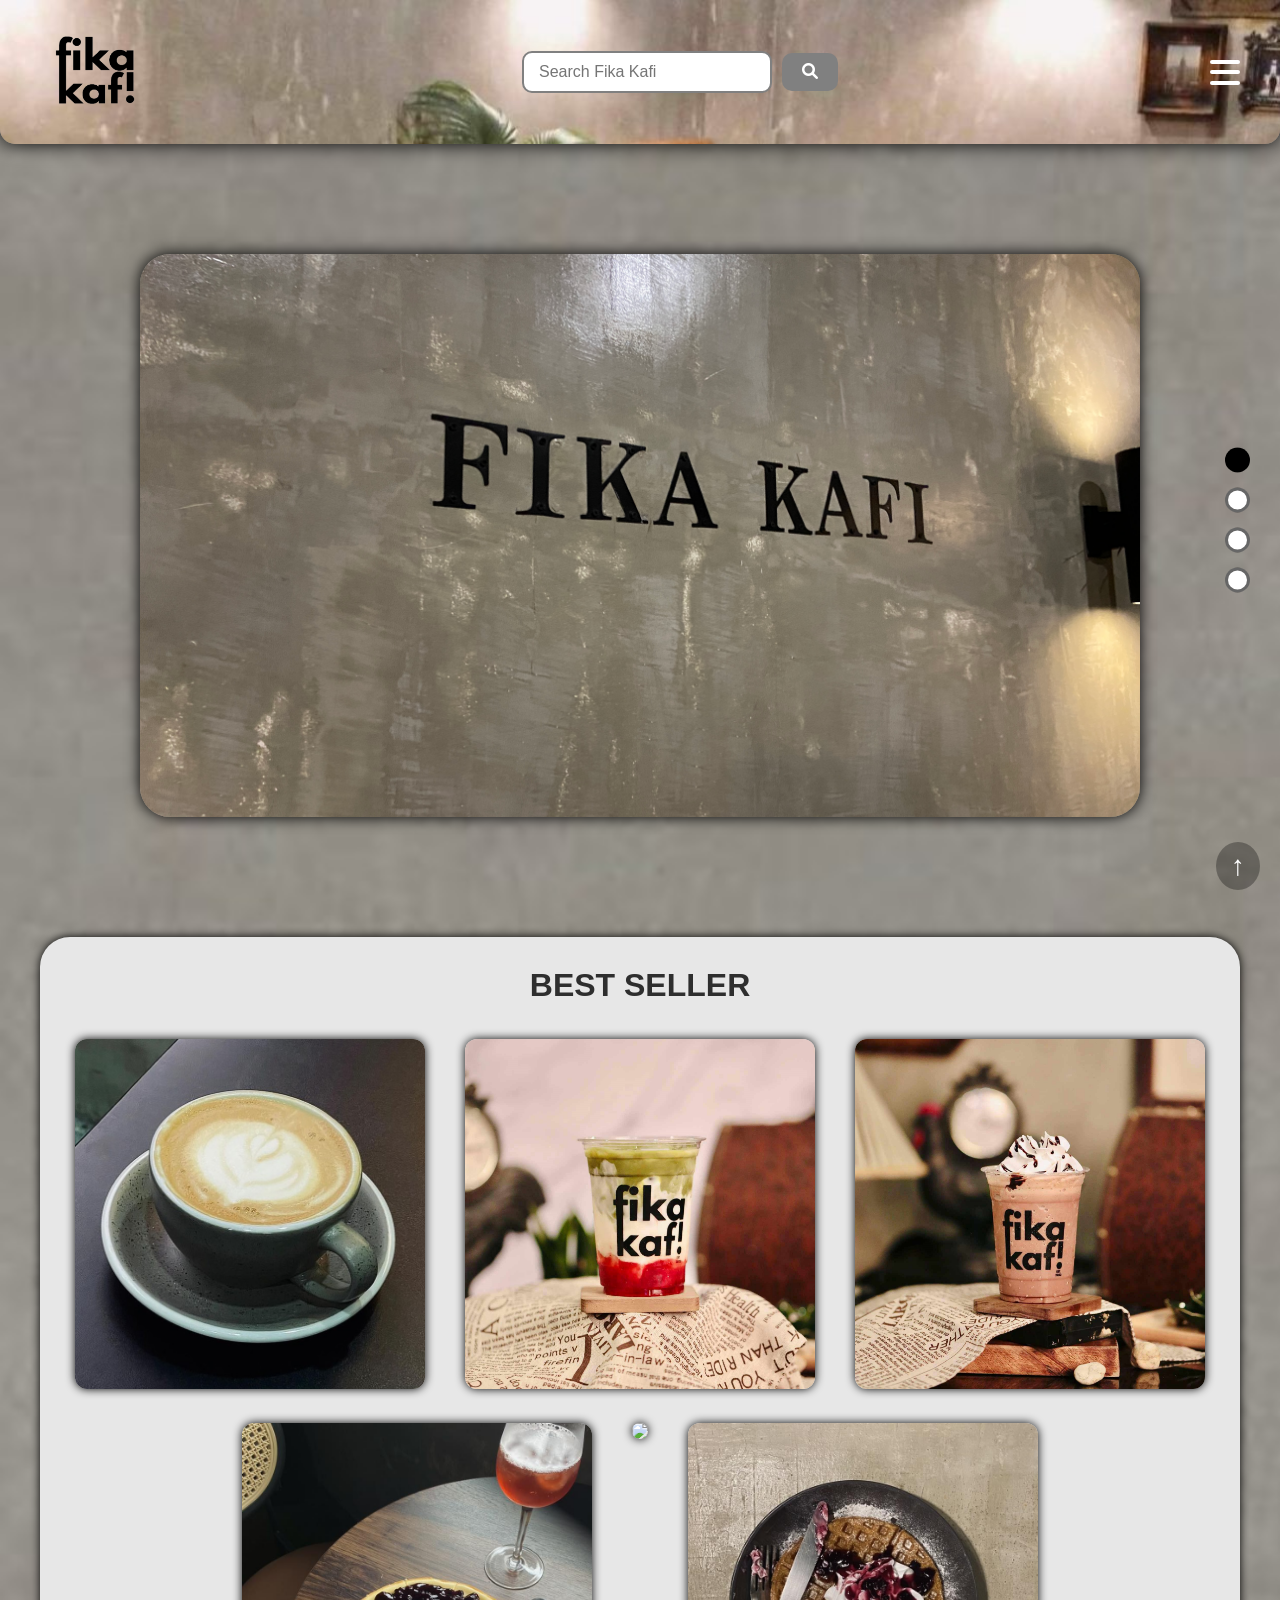
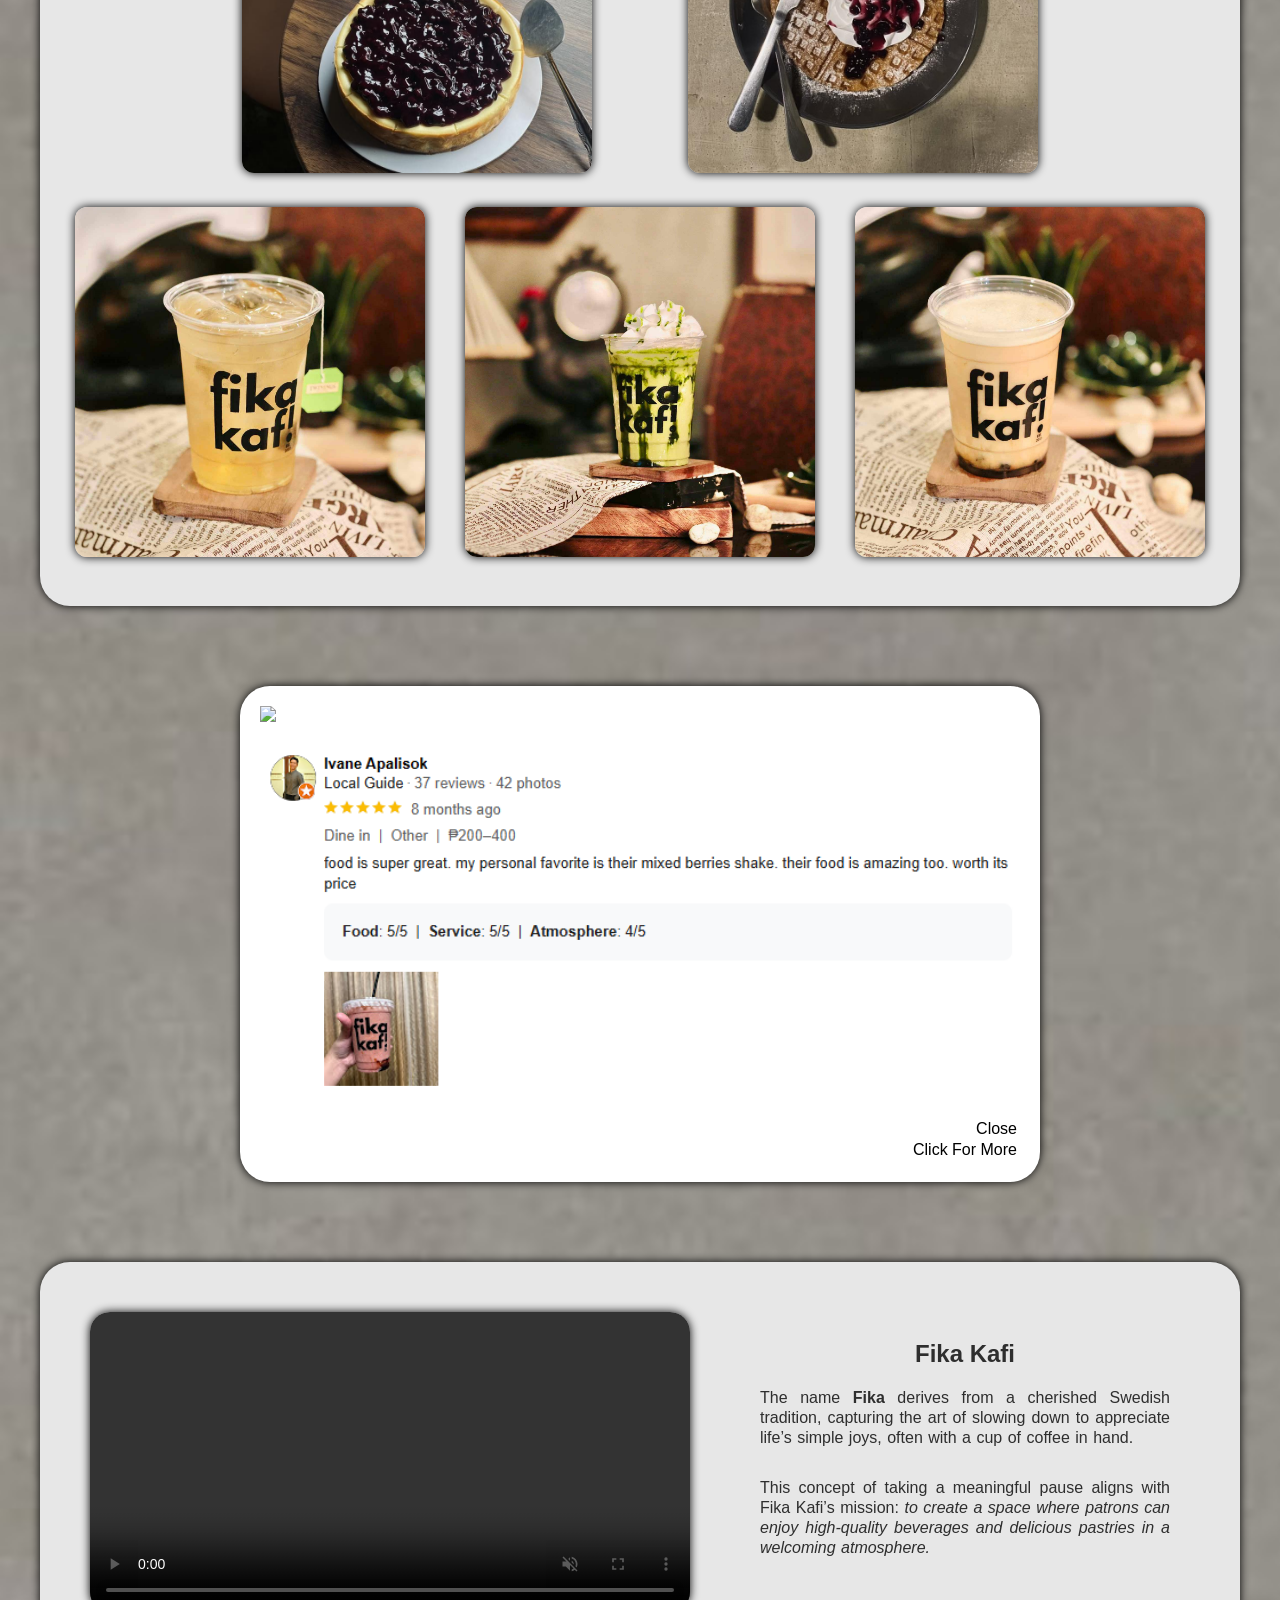
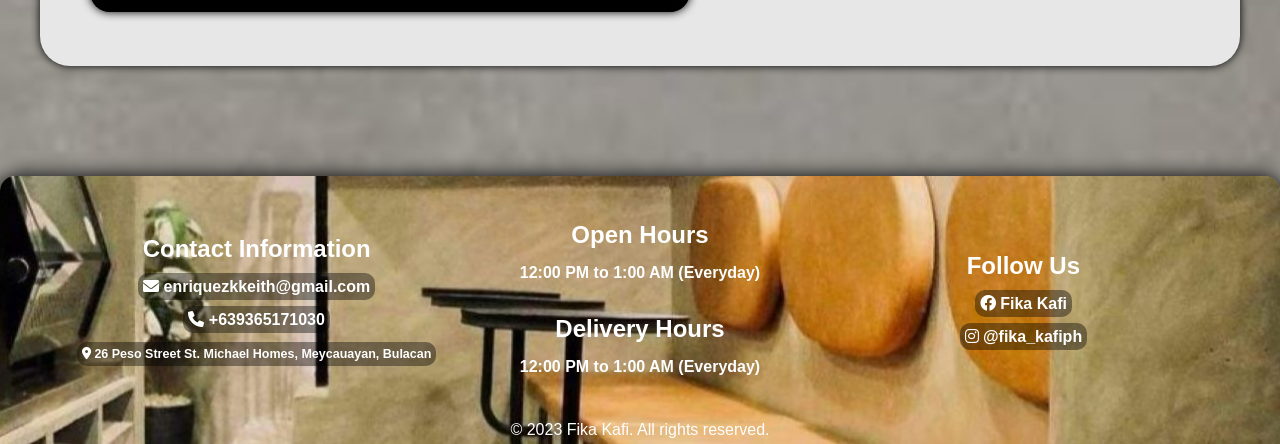
==== index.html @ 9a574353 "Add files via upload" ====
<!DOCTYPE html>
<html lang="en">
<head>
    <meta charset="UTF-8">
    <meta name="viewport" content="width=device-width, initial-scale=1.0">
    <link rel="stylesheet" type="text/css" href="styles.css">
    <link rel="stylesheet" href="https://cdnjs.cloudflare.com/ajax/libs/font-awesome/6.0.0-beta3/css/all.min.css">
    <link rel="icon" href="images/default/favicon.jpg" type="image/jpeg">
    <title>Coffee, Pastries, Salads, Grilled Cheese, Fish & Chips, Waffle, Milktea and Frappucino - Fika Kafi</title>
</head>
<body>
    <header id="top">
        <nav>    
            <a class="logo" href="index.html">
                <img src="images/default/logo.jpg" alt="Main Logo" title="Featured">
            </a>
            <div class="search-container">
                <form action="#" method="GET">
                    <input type="text" name="search" placeholder="Search Fika Kafi" required>
                    <button type="submit">
                        <i class="fas fa-search search-icon"></i>
                    </button>
                </form>
            </div>
            <input type="checkbox" id="menuToggle" class="menuToggle">
            <label for="menuToggle" class="menuBar">
                <span class="bar"></span>
                <span class="bar"></span>
                <span class="bar"></span>
            </label>
            <ul class="navigations">
                <li>
                    <a href="index.html" title="Featured">Featured</a>
                </li>
                <li>
                    <a href="menu.html" title="Menu">Menu</a>
                </li>
                <li>
                    <a href="snapshots.html" title="Snapshots">Snapshots</a>
                </li>
                <li>
                    <a href="ourJourney.html" title="Our Journey">Our Journey</a>
                </li>
                <li>
                    <a href="#footer" title="Contact Information">Contact Info.</a>
                </li>
            </ul>
        </nav>
    </header>
    <section>
        <div class="highlightsContainer">
                <input type="radio" name="highlights" id="highlights1" checked>
                <input type="radio" name="highlights" id="highlights2">
                <input type="radio" name="highlights" id="highlights3">
                <input type="radio" name="highlights" id="highlights4">
            <div class="highlightsButtons">
                <label for="highlights1"></label>
                <label for="highlights2"></label>
                <label for="highlights3"></label>
                <label for="highlights4"></label>
            </div>
            <div class="highlightsImages">
                <img class="highlights1" src="images/forFeatured/highlights/highlight1.jpg" alt="Image 1">
                <img class="highlights2" src="images/forFeatured/highlights/highlight2.jpg" alt="Image 2">
                <img class="highlights3" src="images/forFeatured/highlights/highlight3.jpg" alt="Image 3">
                <img class="highlights4" src="images/forFeatured/highlights/highlight4.jpg" alt="Image 4">
            </div>
        </div>
    </section>
    <section>
        <div class="bestSellerContainer">
            <h2 class="h2title">BEST SELLER</h2>
            <div class="bestSellerRow">
                <a href="menu.html#espresso">
                    <img src="images/forMenu/beverages/cappuccino.jpg" alt=" ">
                </a>
                <a href="menu.html#nonCoffee">
                    <img src="images/forMenu/beverages/matchaStrawberry.jpg" alt=" ">
                </a>
                <a href="menu.html#frappeEspresso">
                    <img src="images/forMenu/beverages/javaChipFrappe.jpg" alt=" ">
                </a>
                <a href="menu.html#cheesecakes">
                    <img src="images/forMenu/pastries/blueberryCheesecake.png" alt=" ">
                </a>
                <a href="menu.html#waffles">
                    <img src="images/forMenu/pastries/cookies.JPG" alt=" ">
                </a>
                <a href="menu.html#cookies">
                    <img src="images/forMenu/pastries/waffle.jpg" alt=" ">
                </a>
                <a href="menu.html#frappeNonCoffee">
                    <img src="images/forMenu/beverages/peppermintTea.jpg" alt=" ">
                </a>
                <a href="menu.html#milkTea">
                    <img src="images/forMenu/beverages/matchaFrappe.jpg" alt=" ">
                </a>
                <a href="menu.html#signature">
                    <img src="images/forMenu/beverages/classicBlend.jpg" alt=" ">
                </a>
            </div>
        </div>
    </section>
    <section>
        <div class="feedbackContainer">
            <img id="forFeedback" class="feedbackHeader" src = "images/forFeatured/feedbacks/headReview.png" alt=" ">
            <div class="feedbackImages">
                <img src="images/forFeatured/feedbacks/google1.png" alt=" ">
                <br>
                <br>
                <a href="#forFeedback">Close</a>
                <div class="showFeedback" id="showFeedback">
                    <img src="images/forFeatured/feedbacks/google2.png" alt=" ">
                    <img src="images/forFeatured/feedbacks/google3.png" alt=" ">
                    <img src="images/forFeatured/feedbacks/google4.png" alt=" ">
                    <img src="images/forFeatured/feedbacks/google5.png" alt=" ">
                    <img src="images/forFeatured/feedbacks/google6.png" alt=" ">
                    <img src="images/forFeatured/feedbacks/google7.png" alt=" ">
                    <img src="images/forFeatured/feedbacks/google8.png" alt=" ">
                    <img src="images/forFeatured/feedbacks/google9.png" alt=" ">
                </div>
            </div>
            <div class="feedbackLinks">
                <a href="#showFeedback">Click For More</a>
            </div>
        </div>
    </section>
    <section>
        <div class="videoHighlightsContainer">
            <div class="videoContainer">
                <video autoplay muted loop controls>
                    <source src="images/forFeatured/highlights/videoHighlight1.mp4" type="video/mp4">
                    Your browser does not support the video tag. Please view this content in a modern browser.
                </video>
            </div>
            <div class="storyForVideo">
                <h2>Fika Kafi</h2>
                <p> The name <span style="font-weight: bold;">Fika</span>  derives from a cherished Swedish tradition, 
                    capturing the art of slowing down to appreciate life’s simple joys, often with a cup of coffee in hand. 
                </p>
                <p>
                    This concept of taking a meaningful pause aligns with Fika Kafi’s mission:<i> to create a space where patrons 
                    can enjoy high-quality beverages and delicious pastries in a welcoming atmosphere.</i> 
                </p>     
            </div>
        </div>
    </section>
    <a href="#top" class="scroller"> &#8593;</a>
    <footer id="footer">
        <div class="columns">
        <div class="column">
            <h4>Contact Information</h4>
            <h6>
                <a href="https://mail.google.com/mail/?view=cm&fs=1&to=enriquezkkeith@gmail.com" 
                target="_blank">
                    <i class="fas fa-envelope"></i> enriquezkkeith@gmail.com
                </a>
            </h6>
            <h6>
                <a href="tel:+639365171030"><i class="fas fa-phone"></i> +639365171030</a>
            </h6>
            <h6>
                <a href="https://www.google.com/maps/place/Fika+Kafi/@14.7510371,120.9628312,15z/data=!4m6!3m5!1s0x3397b387c5d9c077:0x20caaec433fc693d!8m2!3d14.7510371!4d120.9628312!16s%2Fg%2F11ssbj8cc1?entry=ttu&g_ep=EgoyMDI0MTAyMy4wIKXMDSoASAFQAw%3D%3D" 
                target="_blank" class="location">
                    <i class="fas fa-map-marker-alt"></i> 26 Peso Street St. Michael Homes, Meycauayan, Bulacan
                </a>
            </h6>
        </div>
        <div class="column">
            <h4>Open Hours</h4>
            <h6>
                12:00 PM to 1:00 AM (Everyday)
            </h6>
            <br>
            <h4>
                Delivery Hours
            </h4>
            <h6>
                12:00 PM to 1:00 AM (Everyday)
            </h6>
        </div>
        <div class="column">
            <h4>Follow Us</h4>
            <h6>
                <a href="https://web.facebook.com/fikakafi2023" target="_blank">
                    <i class="fab fa-facebook"></i> Fika Kafi
                </a>
            </h6>
            <h6>
                <a href="https://www.instagram.com/fika_kafiph/" target="_blank">
                    <i class="fab fa-instagram"></i> @fika_kafiph
                </a>
            </h6>
        </div>
        </div>
        <p style="text-align: center; margin-bottom: 0;">
            &copy; 2023 Fika Kafi. All rights reserved.
        </p>
    </footer>
</body>
</html>
---- styles.css ----
/* Start of HTML */
* {
    font-family: Arial, Helvetica, sans-serif;
    scroll-behavior: smooth;
    margin: 0;
    padding: 0;
    box-sizing: border-box;
}
body {
    background-image: url('images/default/background.jpg');
    background-size: cover;
}
h2 {
    font-family:'Lucida Sans', 'Lucida Sans Regular', 'Lucida Grande', 'Lucida Sans Unicode', Geneva, Verdana, sans-serif;
}
.h2title {
    text-align: center;
    color: rgba(0, 0, 0, 0.8);
    margin-bottom: 20px;
    font-size: xx-large;
}
a {
    text-decoration: none;
}
section {
    display: flex;
    justify-content: center;
    align-items: center;
}
input[type="radio"] {
    display: none;
}
/* End of HTML */

/* Start of Header */
header {
    background-image: url('images/default/header.jpg');
    background-size: cover;
    padding: 20px 40px;
    border-bottom-right-radius: 15px;
    border-bottom-left-radius: 15px;
    box-shadow: 0 0 20px rgba(0, 0, 0, 1);
    z-index: 10;
    position: sticky;
    animation: fade 1s ease-in-out;
}
.search-container {
    display: flex;
    align-items: center;
    justify-content: flex-end;
}
.search-container form {
    display: flex;
    justify-content: center;
    align-items: center;
}
.search-container input {
    padding: 10px 15px;
    font-size: 1em;
    border-radius: 10px;
    border: 2px solid gray;
    margin-right: 10px;
    width: 250px;
    transition: all 0.4s ease-in-out;
    outline: none;
}
.search-container input:focus {
    border-color: black;
}
.search-container button {
    padding: 10px 20px;
    font-size: 1em;
    background-color: gray;
    color: white;
    border: none;
    border-radius: 10px;
    cursor: pointer;
    transition: all 0.5s ease-in-out;
}
.search-container button:hover {
    background-color: black;
}
nav {
    display: flex;
    justify-content: space-between;
    align-items: center;
    position: relative;
}
.logo {
    transition: transform 0.5s ease-in-out;
    padding: 15px;
    border-radius: 15px;
}
.logo img{
    height: 70px;
    width: 80px;
}
.logo:hover {
    transform:scale(1.2);
}
.navigations {
    display: flex;
    list-style-type: none;
    font-size: 1em;
    margin: 0;
    flex-direction: column;
    align-items: flex-end;
    padding: 10px 0px;
    position: absolute;
    top: 135px;
    right: -40px;
    background-color: gray;
    box-shadow: 0 0 10px black;
    border-radius: 15px;
    border-top-right-radius: 0;
    border-bottom-right-radius: 0;
    width: 200px;
    transform: translateY(-150%);
    transition: transform 0.4s ease-in-out;
}
.navigations li {
    display: flex;
    list-style-type: none;
    font-size: 1em;
    width: 100%;
    margin: 5px 10px;
    justify-content: right;
    margin-top: 5px;
}
.navigations a {
    padding: 15px;
    transition: background-color 0.4s ease-in-out, transform 0.4s ease-in-out;
    color: white;
    border: 2px solid black;
    transition: all 0.5s ease-in-out;
    border-radius: 10px;
}
.navigations a:hover {
    border: 2px solid white;
    color: black;
}
.menuToggle {
    display: none;
}
.menuBar {
    display: flex;
    flex-direction: column;
    justify-content: space-between;
    width: 30px;
    height: 25px;
    cursor: pointer;
    transition: transform 0.6s ease-in-out;
}
.menuBar:hover {
    transform: scale(1.2);
}
.menuBar .bar {
    background-color: white;
    height: 4px;
    width: 100%;
    border-radius: 10px;
    transition: transform 0.6s ease-in-out, opacity 0.6s ease-in-out;
}
.menuToggle:checked + .menuBar + .navigations {
    transform: translateX(0);
}
.menuToggle:checked + .menuBar .bar:nth-child(1) {
    transform: rotate(45deg) translateY(15px);
}
.menuToggle:checked + .menuBar .bar:nth-child(2) {
    transform: rotate(90deg) translateY(11px);
}
.menuToggle:checked + .menuBar .bar:nth-child(3) {
    transform: rotate(-45deg) translateY(-15px);
}
@media (max-width:600px){
    header {
        padding: 20px;
    }
    .search-container input {
        width: 180px;
    }
}
/* End of Header */

/* Start of Footer */
.scroller {
    position: fixed;
    bottom: 10px;
    right: 20px;
    font-size: 28px;
    background-color: rgba(0, 0, 0, 0.3);
    color: white;
    padding: 8px;
    padding-left: 15px;
    padding-right: 15px;
    border-radius: 80%;
    text-decoration: none;
    transition: background-color 0.3s ease-in-out;
    opacity: 1;
    z-index: 10;
}
.scroller:hover {
    background-color: rgba(0, 0, 0, 0.8); 
}
.scroller:active {
    transform: scale(0.9);
}
footer {
    background-image: url('images/default/footer1.jpg');
    background-size: cover;
    padding: 5px;
    border-top-right-radius: 15px;
    border-top-left-radius: 15px;
    box-shadow: 0 0 20px rgba(0, 0, 0, 1);
    animation: fade 1s ease-in-out;
}
footer p {
    color: white;
}
.columns {
    display: flex;
    text-align: center;
    justify-content: space-between;
    align-items: center;
    position: relative;
    margin: 30px 50px 20px 50px;
    padding: 10px;  
}
.column {
    height: auto;
    width: 33.33%;
}
.columns h4{
    font-size: x-large;
    margin-bottom: 15px;
    color: white;
}
.columns h6 {
    margin-bottom: 15px;
    font-size: medium;
    color: white;
}
.columns a {
    color: white;
    padding: 5px;
    background-color: rgba(0, 0, 0, .4);
    border-radius: 10px;
    transition: background-color 0.5s ease-in-out;
}
.location {
    font-size: 12.5px;
}
.columns a:hover {
    background-color: rgba(0, 0, 0, .8);
}
@media (max-width: 1260px) {
    footer {
        background-image: url('images/default/footer2.jpg');
    }
    .columns {
        flex-wrap: wrap;
        margin: auto;
    }
    .column {
        margin: auto;
        width: auto;
        padding-top: 15px;
    }
}
/* End of Footer */

/* Start of Menu Page */
.menuContainer {
    margin: 80px 40px;
    padding: 40px 0;
    background-color: #e7e7e7;
    border-radius: 30px;
    box-shadow: 0 0 10px rgba(0, 0, 0, 1);
    animation: upUp 1s ease-in-out;
}
.menuContainer h2{
    animation: fade 1s ease-in-out;
}
.menuLinks, .menuLinks2 {
    margin: 15px 30px;
    display: flex;
    justify-content: center;
    align-items: center;
    flex-wrap: wrap;
    border-radius: 10px;
}
.menuLinks a, .menuLinks2 a{
    animation: fade 1s ease-in-out;
    margin: 8px 5px;
    padding: 10px;
    font-size: small;
    font-weight: bold;
    color: white;
    background-color: rgba(54, 40, 40, 0.5);
    border-radius: 8px;
    box-shadow: 0 0 10px rgba(0, 0, 0, 0.5);
    transition: all 0.5s ease-in-out;
}
.menuLinks2 a{
    margin: 8px 20px;
}
.menuLinks a:hover, .menuLinks2 a:hover  {
    background-color: rgba(0, 0, 0, 0.8);
    color: white;
}
.showMenu {
    display: none;
    opacity: 0;
    margin: 20px;
    scroll-margin-top: 200px;
}
.showMenu:target {
    display: block;
    opacity: 1;
    animation: fadeUp 0.6s ease-in-out;
}
.showMenu h2 {
    margin-top: 30px;
    text-align: center;
    animation: fade 1s ease;
}
.type {
    text-align: center;
    font-style: italic;
    font-size: 110%;
}
.menuGallery {
    display: flex;
    flex-wrap: wrap;
    justify-content: center;
}
.menuImage {
    max-width: 360px;
    margin: 20px;
    padding: 15px 15px 8px;
    color: white;
    background-image: url('images/default/background.jpg');
    background-size: cover;
    border-radius: 15px;
    text-align: center;
    transition: transform 0.5s ease-in-out;
    box-shadow: 0 0 15px rgba(0, 0, 0, 0.5);
}
.menuImage:hover{
    transform: scale(1.05);
}
.menuImage h3 {
    margin: 5px 0;
    font-weight: bold;
    color: white;
}
.menuImage p {
    color: black;
    font-weight: bold;
    margin: 5px 0;
}
.menuImage img {
    width: 100%;
    max-width: 327px;
    border-radius: 12px;
    display: block;
    margin: 0;
}
@keyframes fade {
    from {
        opacity: 0;
    }
    to {
        opacity: 1;
    }
}
@keyframes fadeUp {
    from {
        opacity: 0;
        transform: translateY(50px);
    }
    to {
        opacity: 1;
        transform: translateY(0);
    }
}
@keyframes upUp {
    from {
        transform: translateY(80px);
        opacity: 0;
    }
    to {
        transform: translateY(0);
        opacity: 1;
    }
}
@media (max-width: 1350px) {
    .menuImage {
        max-width: 100%;
    }
}
@media (max-width: 570px) {
    .showMenu {
        scroll-margin-top: 310px;
    }
    .menuLinks {
        margin: 15px 25px;
    }
}
/* End of Menu Page */

/* Start of Highlights Section*/
.highlightsContainer {
    margin: 80px 20px;
    max-width: 1100px;
    width: 100%;
    background-color: transparent;
    border-radius: 30px;
    position: relative;
    animation: upUp 1s ease-in-out;
}
.highlightsImages {
    position: relative;
    width: 100%;
    max-width: 1000px;  
    height: auto;
    aspect-ratio: 16/9;  
    margin: 30px auto 0;
}
.highlightsImages img{
    position: absolute;
    top: 0;
    left: 0;
    width: 100%;
    height: 100%;
    object-fit: cover;
    border-radius: 30px;
    box-shadow: 0 0 15px rgba(0, 0, 0, 1);
    opacity: 0;
    transition: opacity 0.5s ease-in-out;
}
#highlights1:checked ~ .highlightsImages .highlights1,
#highlights2:checked ~ .highlightsImages .highlights2,
#highlights3:checked ~ .highlightsImages .highlights3,
#highlights4:checked ~ .highlightsImages .highlights4 {
    opacity: 1;
}
.highlightsButtons {
    display: flex;
    flex-direction: column;
    position: absolute;
    top: 50%;
    right: -60px;
    transform: translateY(-50%);
    gap: 15px;
}
.highlightsButtons label {
    display: inline-block;
    width: 25px;
    height: 25px;
    border: 3px solid rgba(0, 0, 0, 0.6);
    border-radius: 50%;
    background-color: white;
    cursor: pointer;
    transition: background-color 0.2s;
}
#highlights1:hover ~ .highlightsButtons label[for="highlights1"],
#highlights2:hover ~ .highlightsButtons label[for="highlights2"],
#highlights3:hover ~ .highlightsButtons label[for="highlights3"],
#highlights4:hover ~ .highlightsButtons label[for="highlights4"] {
    background-color: black;
}
#highlights1:checked ~ .highlightsButtons label[for="highlights1"],
#highlights2:checked ~ .highlightsButtons label[for="highlights2"],
#highlights3:checked ~ .highlightsButtons label[for="highlights3"],
#highlights4:checked ~ .highlightsButtons label[for="highlights4"] {
    background-color: black;
}
@media (max-width: 1230px) {
    .highlightsButtons {
        position: static;
        flex-direction: row;
        justify-content: center;
        transform: none;
    }
    .highlightsContainer {
        margin: 30px auto;
    }
}
@media (max-width: 768px) {
    .highlightsContainer {
        padding: 20px;
        margin: 10px auto;
    }
    .highlightsImages {
        width: 100%;
        max-width: 100%;
        height: auto;
    }
    .highlightsButtons {
        right: 0;
        top: 80%;
        flex-direction: row;
        gap: 10px;
    }
}
/* End of Highlights Section*/

/* Start of Best Seller Section */
.bestSellerContainer {
    margin: 40px 20px 40px;
    max-width: 1200px;
    width: 100%;
    background-color: #e7e7e7;
    border-radius: 30px;
    position: relative;
    box-shadow: 0 0 10px rgba(0, 0, 0, 1);
    padding: 30px 0;
    animation: fade 1s ease-in-out;
}
.bestSellerRow {
    display: flex;
    justify-content: center;
    flex-wrap: wrap;
}
.bestSellerRow img {
    width: 100%;
    max-width: 350px;
    border-radius: 12px;
    margin: 15px 20px;
    box-shadow: 0 0 10px black;
    transition: transform 0.7s ease-in-out;
}
.bestSellerRow img:hover {
    transform: scale(1.05);
}
@media (max-width: 1250px) {
    .bestSellerContainer {
        max-width: 90%;
    }
}
@media (max-width:650px) {
    .bestSellerRow img {
        max-width: 180px;
        margin: 15px 15px;
    }   
    .bestSellerContainer h2 {
        font-size: x-large;
    }
}
/* End of Best Seller Section */

/* Start of Feedback Section */
.feedbackContainer {
    margin: 40px auto 40px;
    max-width: 800px;
    width: 100%;
    padding: 20px;
    background-color: white;
    border-radius: 30px;
    position: relative;
    box-shadow: 0 0 10px rgba(0, 0, 0, 1);
    animation: fade 1s ease-in-out;
}
.showFeedback {
    display: none;
    opacity: 0;
    scroll-margin-top: 180px;
}
.showFeedback:target {
    display: block;
    opacity: 1;
    animation: fade 0.6s ease-in-out;
}
.feedbackHeader {
    margin-bottom: 20px;
}
.feedbackImages img{
    max-width: 800px;
    width: 100%;
    transition: transform 0.5s ease-in-out;
}
.feedbackImages img:hover{
    transform: scale(1.02);
}
.feedbackImages a, .feedbackLinks a{
    display: block;
    color: black;
    text-align: right;
    margin: 3px;
}
.feedbackImages a:hover, .feedbackLinks a:hover {
    color: dodgerblue;
}
@media (max-width: 1230px) {
    .feedbackContainer {
        max-width: 90%;
        margin-bottom: 0;
    }
    .feedbackHeader {
        max-width: 80%;
    }
    .feedbackLinks, .feedbackImages {
        font-size: 0.9em
    }
}
/* End of Feedback Section */

/* Start of Video Highlights Section */
.videoHighlightsContainer {
    display: flex;
    justify-content: center;
    align-items: center;
    max-width: 1200px;
    margin: 40px 30px 110px;
    background-color: #e7e7e7;
    box-shadow: 0 0 10px rgba(0, 0, 0, 1);
    border-radius: 30px;
    padding: 10px;
    animation: fade 1s ease-in-out;
}
.videoContainer video{
    border-radius: 20px;
    width: 600px;
    margin: 40px 40px;
    box-shadow: 0 0 10px rgba(0, 0, 0, 1);
}
.storyForVideo {
    width: 550px;
    margin: 0 30px;
    opacity: 0.8;
    margin-left: 0;
}
.storyForVideo h2 {
    text-align: center;
    margin-bottom: 20px;
}
.storyForVideo p {
    margin: 10px 30px 30px;
    font-size: medium;
    text-align: justify;
    word-spacing: 1px;
    line-height: 20px;
    font-size: 1em;
}
@media (max-width: 1250px) {
    .videoHighlightsContainer {
        max-width: 90%;
        flex-wrap: wrap;
        margin: 80px auto 80px;
    }
    .storyForVideo {
        margin-left: 30px;
    }
    .videoContainer video{
        width: 500px;
    }    
}
@media (max-width: 640px) {
    .videoContainer video{
        width: 400px;
    }
    .storyForVideo p{
        margin: 10px 10px 30px;
    }
}
/* End of Video Highlights Section */

/* Start of Snapshots Section */
.snapshotsContainer{
    margin: 80px 50px;
    padding: 40px 20px;
    background-color: #e7e7e7;
    border-radius: 30px;
    box-shadow: 0 0 10px rgba(0, 0, 0, 1);
    animation: upUp 1s ease-in-out;
}
.snapshotsVideos {
    animation: upUp 1s ease-in-out;
}
.snapshotsContainer h2 {
    animation: upUp 0.5s ease-in-out;
}
.snapshotsVideos, .snapshotsGallery, .landscape, .portrait {
    display: flex;
    justify-content: center;
    flex-wrap: wrap;
    transition: transform 0.7s ease-in-out;
}
.snapshotsGallery img:hover{
    transform: scale(1.05);
}
.snapshotsVideos video, .landscape img, .portrait img {
    margin: 20px;
    width: 550px;
    box-shadow: 0 0 10px rgba(0, 0, 0, 1);
    border-radius: 10px;
}
.landscape img {
    object-fit: cover;
}
.portrait img {
    width: 355px;
    object-fit: cover;
}
@media (max-width:1350px) {
    .snapshotsContainer{
        margin: 80px 30px;
    } 
}
@media (max-width:1300px) {   
    .landscape img, .snapshotsVideos video {
        width: 500px;
    }
    .portrait img {
        width: 320px;
    }
}
@media (max-width:1200px) {
    .landscape img, .snapshotsVideos video {
        width: 450px;
    }
    .portrait img {
        width: 287px;
    }
}
@media (max-width:1100px) {
    .landscape img, .snapshotsVideos video, .portrait img {
        width: 400px;
    }
}
@media (max-width:1000px) {
    .landscape img, .snapshotsVideos video, .portrait img {
        width: 350px;
    }
}
@media (max-width:900px) {
    .landscape img, .snapshotsVideos video {
        width: 600px;
        margin: 20px 0;
        border: 2px solid gray;
    }
    .portrait img {
        width: 280px;
        margin: 15px 10px;
        border: 2px solid gray;
    }
}
@media (max-width:700px) {
    .landscape img, .snapshotsVideos video {
        width: 550px;
        margin: 20px 0;
    }
    .portrait img {
        width: 230px;
        margin: 10px 10px;
    } 
}
@media (max-width:650px) {
    .landscape img, .snapshotsVideos video {
        width: 500px;
        margin: 20px 0;
    }
}
@media (max-width:600px) {
    .landscape img, .snapshotsVideos video {
        width: 400px;
        margin: 20px 0;
    }
    .portrait img {
        width: 190px;
        margin: 10px 5px;
    }
}
/* End of Snapshots Section */

/* Start of Journey Section */
.journeyContainer {
    margin: 80px 30px;
    padding: 40px 20px;
    background-color: #e7e7e7;
    border-radius: 30px;
    box-shadow: 0 0 10px rgba(0, 0, 0, 1);
    max-width: 1200px;
    animation: upUp 1s ease-in-out;
}
.journeyContainer h2{
    animation: upUp 0.5s ease-in-out;
}
.quote, .journeyRow {
    animation: upUp 1s ease-in-out;
}
.quote {
    text-align: center;
    margin-bottom: 20px;
    font-size: 12px;
    font-style: italic;
}
.journeyRow, .journeyRowReverse {
    display: flex;
    justify-content: center;
    align-items: center;
}
.journeyContent p{
    padding: 15px;
    padding-right: 0;
    width: 95%;
    font-size: 17px;
    line-height: 1.5;
    text-align: justify;
}
.journeyRow img, .journeyRowReverse img{
    width: 50%;
    margin: 20px;
    margin-left: 0;
    border-radius: 20px;
}
.journeyRowReverse img{
    margin-left: 15px;
    height: 570px;
}
.journeyContainer h2 {
    margin-bottom: 0;
}
.journeyRowReverse {
    flex-direction: row-reverse;
}
@media (max-width:1250px){
    .journeyRow, .journeyRowReverse {
        flex-wrap: wrap;
        margin-left: 20px;
    }
    .journeyRow img{
        width: 55%;
    }
    .journeyRowReverse {
        margin-left: 0;
    }
    .journeyRowReverse img{
        width: 42%;
        height: auto;
    }
    .journeyContent p{
        padding-right: 15px;
    }    
}
@media (max-width:1100px){
    .journeyRow img{
        width: 65%;
    }
    .journeyRowReverse img{
        width: 48%;
    }
}
@media (max-width:950px){
    .journeyRow img{
        width: 75%;
    }
    .journeyRowReverse img{
        width: 57%;
    }
    .journeyContent p{
        font-size: 16px;
        line-height: 1.4;
    }
}
@media (max-width:800px){
    .journeyRow img {
        width: 85%;
    }
    .journeyRowReverse img{
        width: 68%;
    }
    .journeyContent p{
        font-size: 15px;
        line-height: 1.3;
    }
}
@media (max-width:700px){
    .journeyRow img{
        width: 100%;
    }
    .journeyRowReverse img{
        width: 80%;
    }
    .journeyContent p{
        font-size: 14px;
        line-height: 1.2;
    }
}
@media (max-width:550px){
    .journeyRowReverse img{
        width: 100%;
    }
}
/* End of Journey Section */
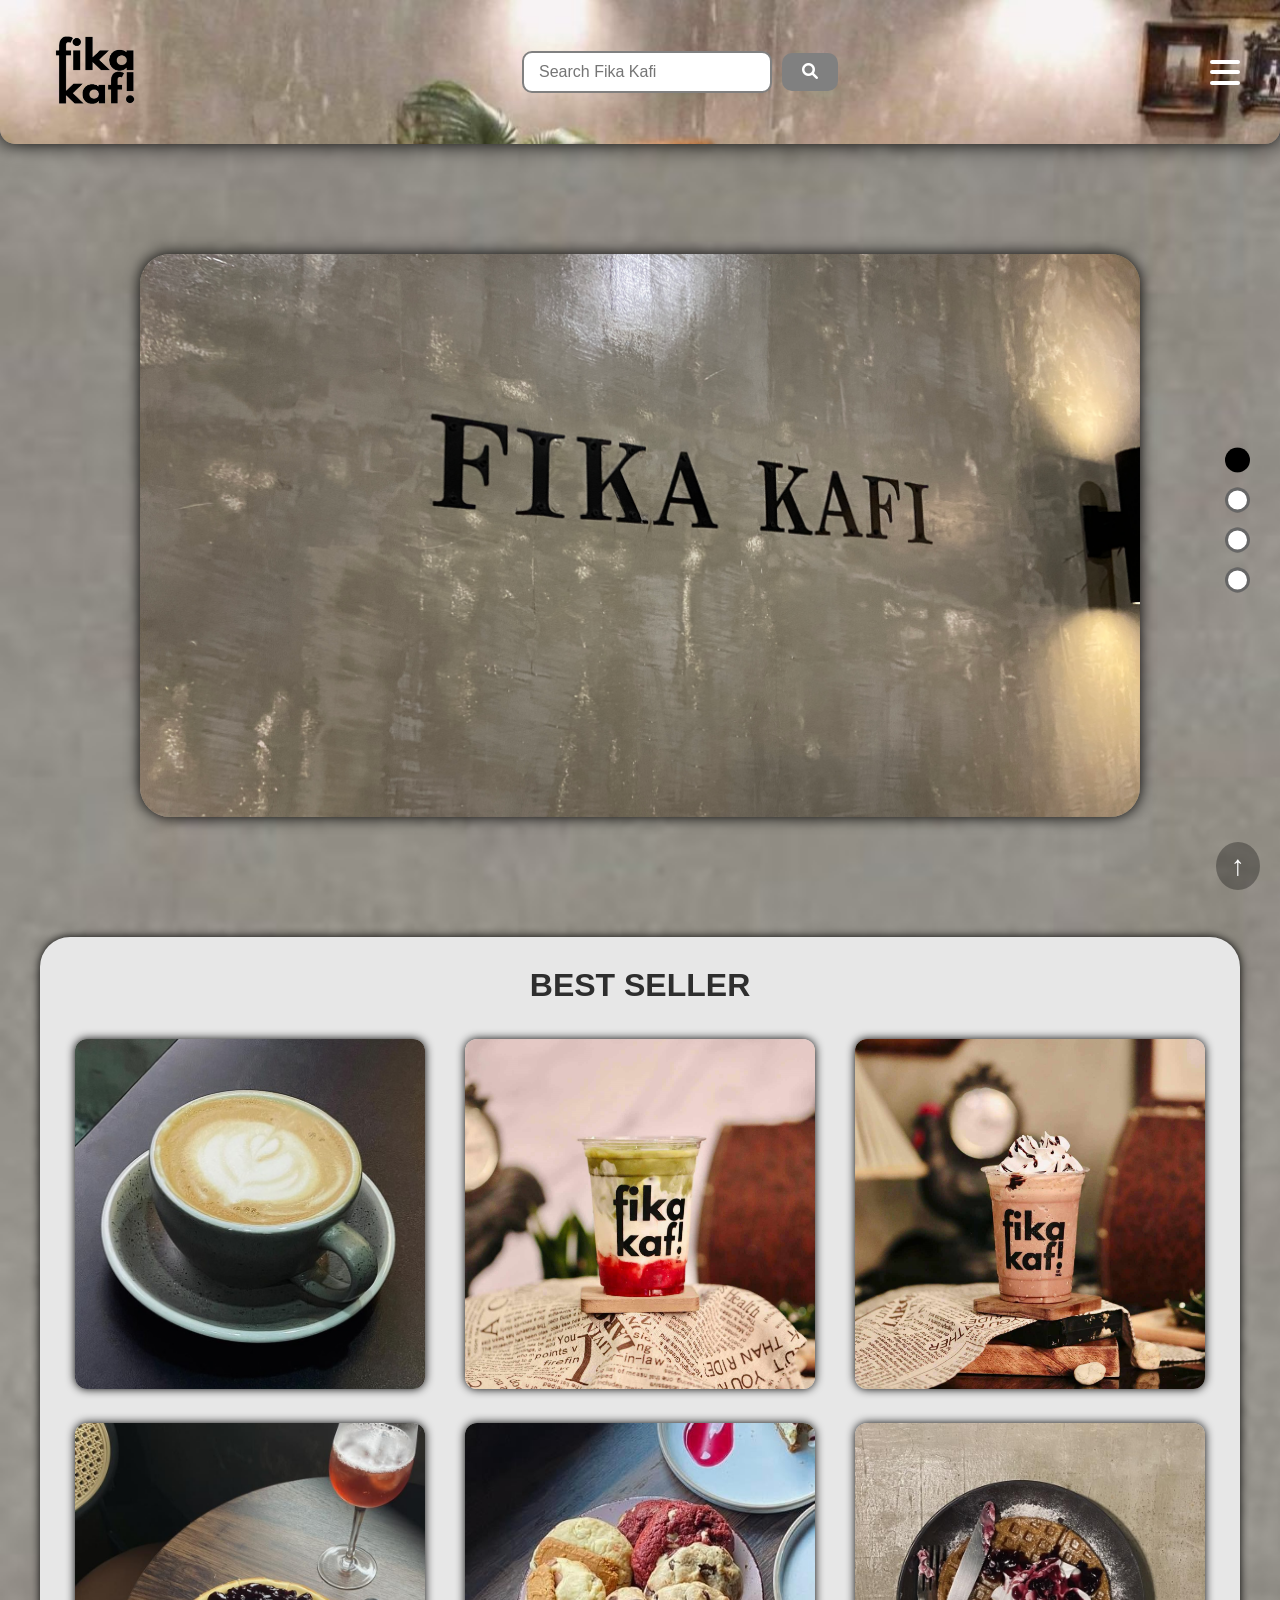
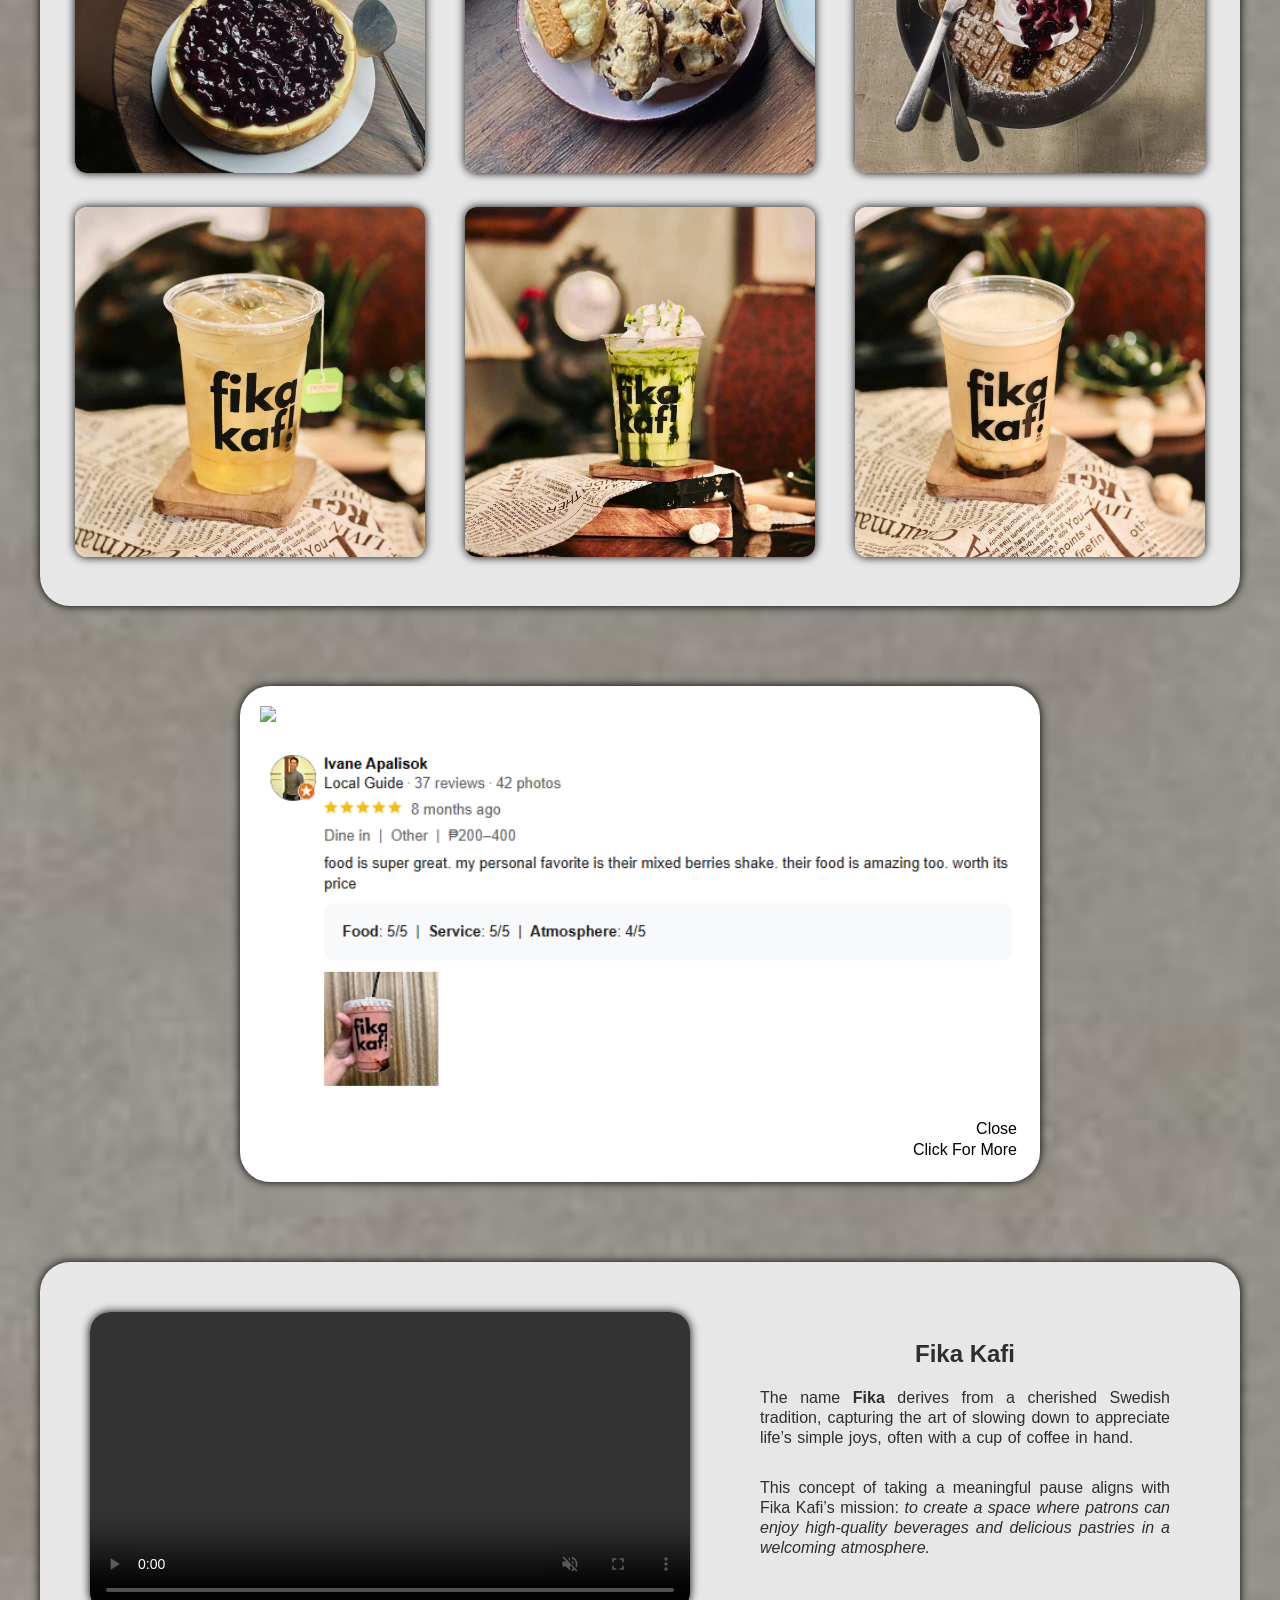
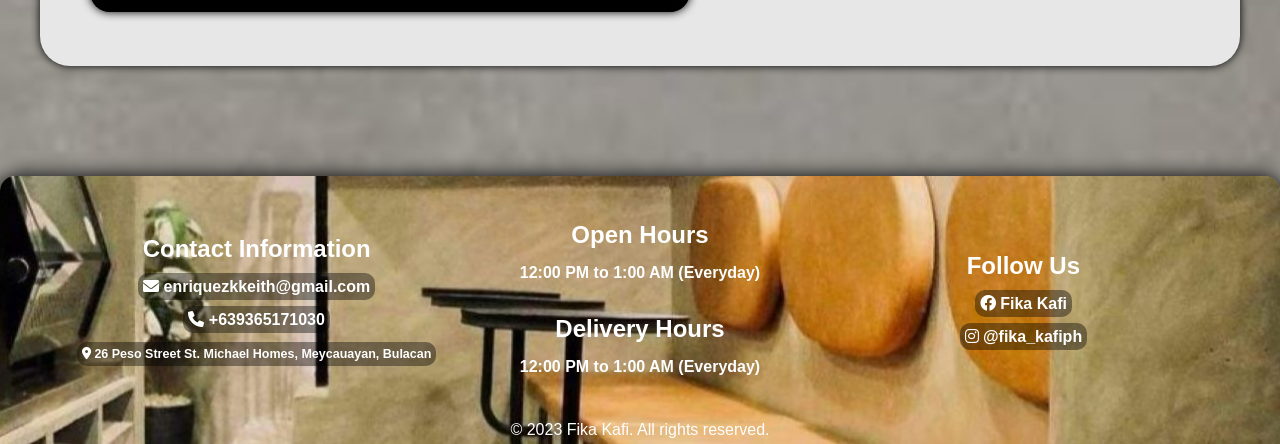
==== commit 8bcb8b03: "Update index.html" ====
--- a/index.html
+++ b/index.html
@@ -84,7 +84,7 @@
                     <img src="images/forMenu/pastries/blueberryCheesecake.png" alt=" ">
                 </a>
                 <a href="menu.html#waffles">
-                    <img src="images/forMenu/pastries/cookies.JPG" alt=" ">
+                    <img src="images/forMenu/pastries/cookies.jpg" alt=" ">
                 </a>
                 <a href="menu.html#cookies">
                     <img src="images/forMenu/pastries/waffle.jpg" alt=" ">
@@ -198,4 +198,4 @@
         </p>
     </footer>
 </body>
-</html>+</html>
